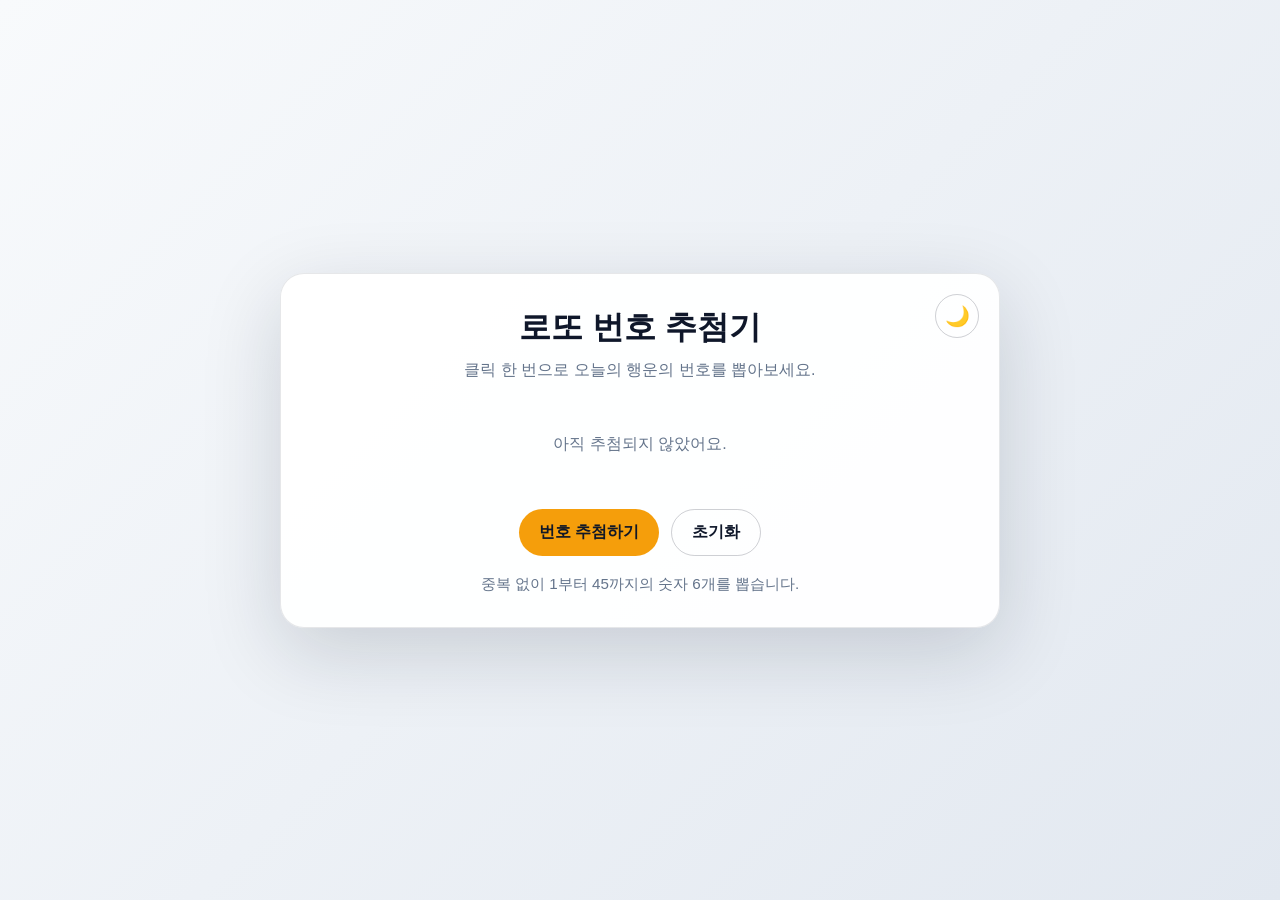
==== index.html @ b478222f "Add light and dark theme toggle" ====
<!DOCTYPE html>
<html lang="ko">
  <head>
    <meta charset="UTF-8" />
    <meta name="viewport" content="width=device-width, initial-scale=1.0" />
    <title>로또 번호 추첨기</title>
    <script>
      (() => {
        const savedTheme = localStorage.getItem('theme');
        const theme = savedTheme || (matchMedia('(prefers-color-scheme: dark)').matches ? 'dark' : 'light');
        document.documentElement.dataset.theme = theme;
      })();
    </script>
    <style>
      :root {
        color-scheme: light;
        --bg-start: #f8fafc;
        --bg-end: #e2e8f0;
        --card: rgba(255, 255, 255, 0.94);
        --text: #0f172a;
        --sub: #64748b;
        --border: rgba(15, 23, 42, 0.1);
        --secondary-border: rgba(15, 23, 42, 0.2);
        --shadow: rgba(15, 23, 42, 0.16);
        --accent: #f59e0b;
      }

      :root[data-theme="dark"] {
        color-scheme: dark;
        --bg-start: #0f172a;
        --bg-end: #111827;
        --card: rgba(31, 41, 55, 0.95);
        --text: #f9fafb;
        --sub: #9ca3af;
        --border: rgba(255, 255, 255, 0.08);
        --secondary-border: rgba(255, 255, 255, 0.2);
        --shadow: rgba(0, 0, 0, 0.3);
      }

      * {
        box-sizing: border-box;
      }

      body {
        margin: 0;
        font-family: "Pretendard", "Segoe UI", sans-serif;
        background: linear-gradient(135deg, var(--bg-start), var(--bg-end));
        color: var(--text);
        min-height: 100vh;
        display: grid;
        place-items: center;
        padding: 24px;
        transition: background 0.25s ease, color 0.25s ease;
      }

      .app {
        width: min(100%, 720px);
        position: relative;
        background: var(--card);
        border: 1px solid var(--border);
        border-radius: 24px;
        box-shadow: 0 24px 80px var(--shadow);
        padding: 32px;
        text-align: center;
        transition: background 0.25s ease, border-color 0.25s ease, box-shadow 0.25s ease;
      }

      .theme-toggle {
        position: absolute;
        top: 20px;
        right: 20px;
        width: 44px;
        height: 44px;
        padding: 0;
        display: grid;
        place-items: center;
        background: transparent;
        color: var(--text);
        border: 1px solid var(--secondary-border);
        font-size: 1.25rem;
      }

      h1 {
        margin: 0 0 10px;
        font-size: 2rem;
        padding: 0 48px;
      }

      p {
        margin: 0 0 24px;
        color: var(--sub);
      }

      .numbers {
        display: flex;
        justify-content: center;
        gap: 14px;
        flex-wrap: wrap;
        margin: 28px 0;
      }

      .ball {
        width: 72px;
        height: 72px;
        border-radius: 50%;
        display: grid;
        place-items: center;
        font-size: 1.4rem;
        font-weight: 700;
        color: white;
        box-shadow: inset 0 -8px 12px rgba(0, 0, 0, 0.18);
      }

      .ball:nth-child(1) { background: linear-gradient(145deg, #fbbf24, #d97706); }
      .ball:nth-child(2) { background: linear-gradient(145deg, #60a5fa, #2563eb); }
      .ball:nth-child(3) { background: linear-gradient(145deg, #34d399, #059669); }
      .ball:nth-child(4) { background: linear-gradient(145deg, #fb923c, #ea580c); }
      .ball:nth-child(5) { background: linear-gradient(145deg, #a78bfa, #7c3aed); }
      .ball:nth-child(6) { background: linear-gradient(145deg, #f472b6, #db2777); }

      .button-row {
        display: flex;
        justify-content: center;
        gap: 12px;
        flex-wrap: wrap;
      }

      button {
        border: 0;
        cursor: pointer;
        font-size: 1rem;
        font-weight: 700;
        border-radius: 999px;
        padding: 12px 20px;
        transition: transform 0.2s ease, opacity 0.2s ease;
      }

      button:hover {
        transform: translateY(-2px);
      }

      button:focus-visible {
        outline: 3px solid var(--accent);
        outline-offset: 3px;
      }

      .primary {
        background: var(--accent);
        color: #111827;
      }

      .secondary {
        background: transparent;
        color: var(--text);
        border: 1px solid var(--secondary-border);
      }

      .hint {
        margin-top: 18px;
        font-size: 0.95rem;
        color: var(--sub);
      }

      .empty {
        min-height: 72px;
        display: grid;
        place-items: center;
        color: var(--sub);
        font-size: 1rem;
      }

      @media (max-width: 520px) {
        .app { padding: 76px 20px 28px; }
        h1 { padding: 0; }
      }
    </style>
  </head>
  <body>
    <main class="app">
      <button class="theme-toggle" id="themeToggle" type="button" aria-label="다크 모드로 전환" title="다크 모드로 전환">
        <span aria-hidden="true">🌙</span>
      </button>
      <h1>로또 번호 추첨기</h1>
      <p>클릭 한 번으로 오늘의 행운의 번호를 뽑아보세요.</p>

      <div id="numberArea" class="numbers">
        <div class="empty">아직 추첨되지 않았어요.</div>
      </div>

      <div class="button-row">
        <button class="primary" id="drawBtn">번호 추첨하기</button>
        <button class="secondary" id="resetBtn">초기화</button>
      </div>

      <div class="hint">중복 없이 1부터 45까지의 숫자 6개를 뽑습니다.</div>
    </main>

    <script>
      const drawBtn = document.getElementById('drawBtn');
      const resetBtn = document.getElementById('resetBtn');
      const numberArea = document.getElementById('numberArea');
      const themeToggle = document.getElementById('themeToggle');

      function updateThemeButton(theme) {
        const isDark = theme === 'dark';
        const label = isDark ? '화이트 모드로 전환' : '다크 모드로 전환';
        themeToggle.querySelector('span').textContent = isDark ? '☀️' : '🌙';
        themeToggle.setAttribute('aria-label', label);
        themeToggle.title = label;
      }

      function setTheme(theme) {
        document.documentElement.dataset.theme = theme;
        localStorage.setItem('theme', theme);
        updateThemeButton(theme);
      }

      updateThemeButton(document.documentElement.dataset.theme);

      themeToggle.addEventListener('click', () => {
        const nextTheme = document.documentElement.dataset.theme === 'dark' ? 'light' : 'dark';
        setTheme(nextTheme);
      });

      function drawNumbers() {
        const numbers = new Set();

        while (numbers.size < 6) {
          numbers.add(Math.floor(Math.random() * 45) + 1);
        }

        const sorted = [...numbers].sort((a, b) => a - b);
        renderNumbers(sorted);
      }

      function renderNumbers(numbers) {
        numberArea.innerHTML = '';

        numbers.forEach((number) => {
          const ball = document.createElement('div');
          ball.className = 'ball';
          ball.textContent = number;
          numberArea.appendChild(ball);
        });
      }

      drawBtn.addEventListener('click', drawNumbers);
      resetBtn.addEventListener('click', () => {
        numberArea.innerHTML = '<div class="empty">아직 추첨되지 않았어요.</div>';
      });
    </script>
  </body>
</html>
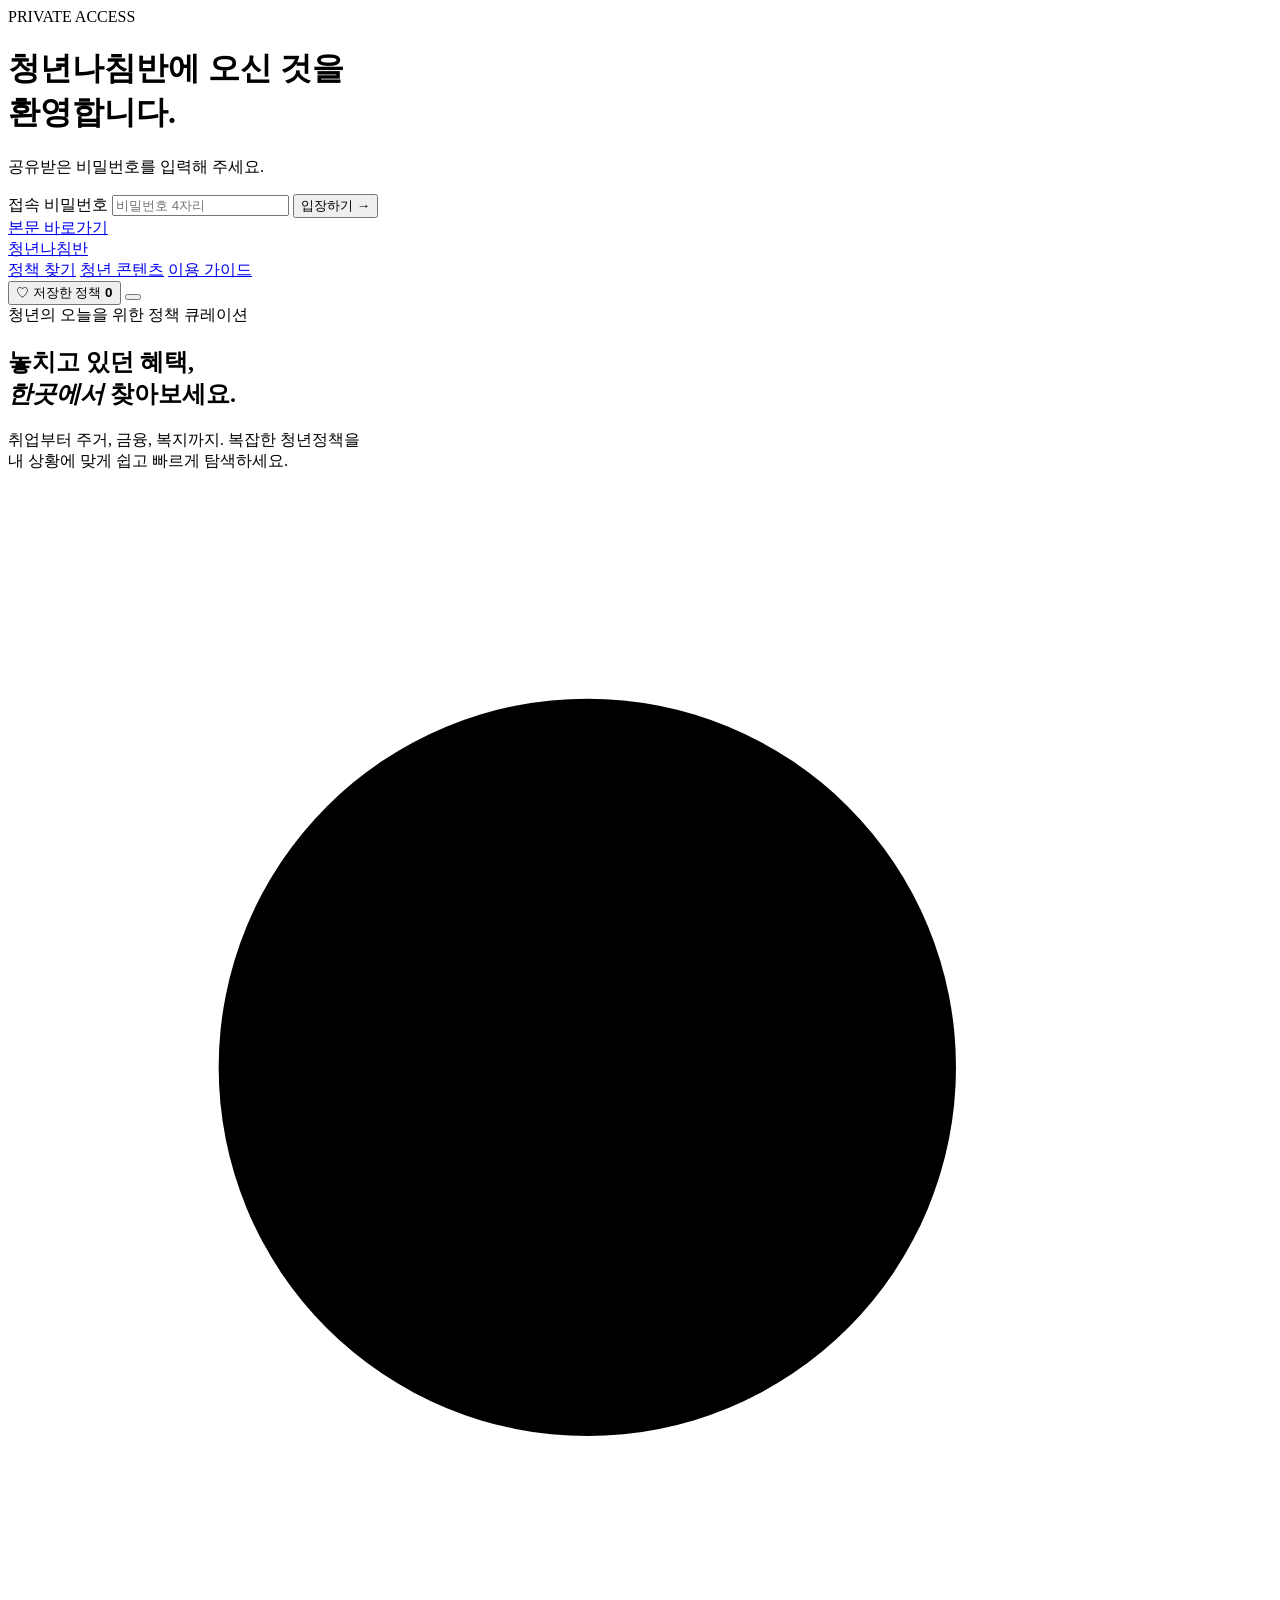
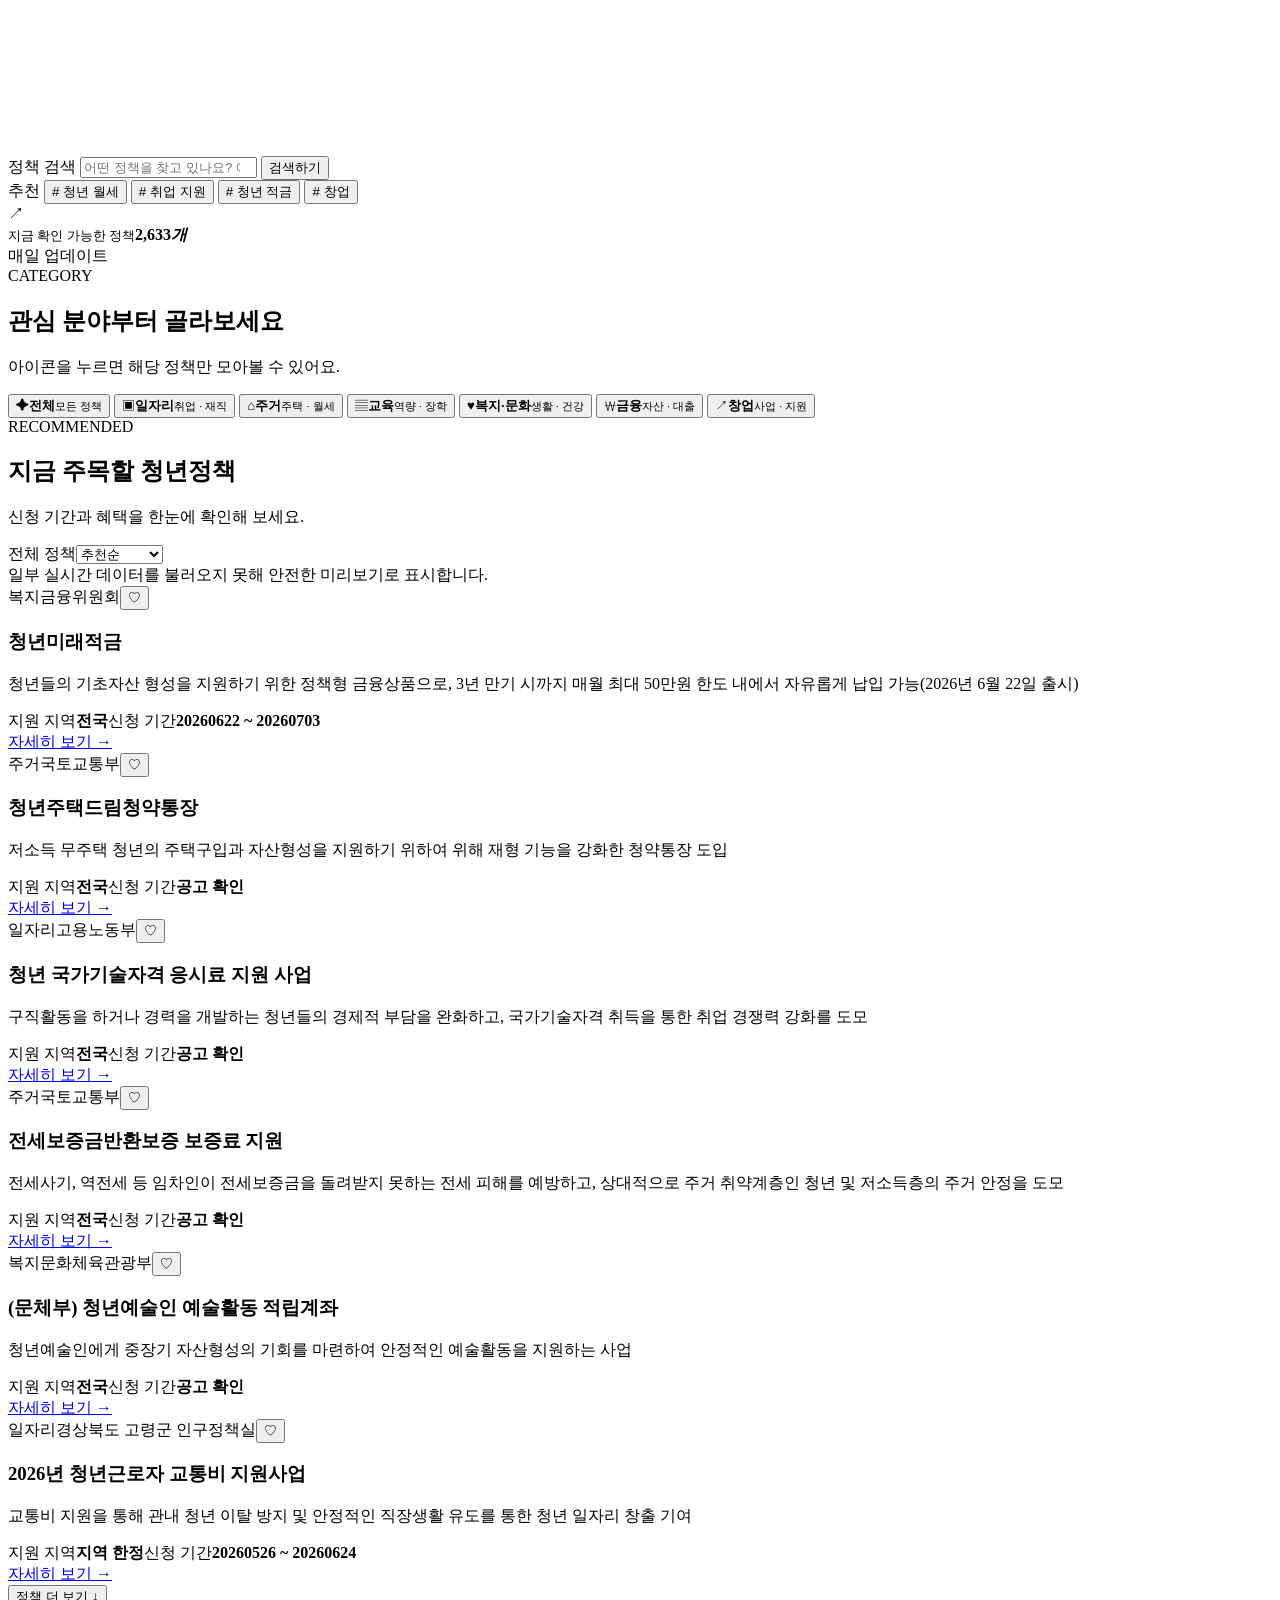
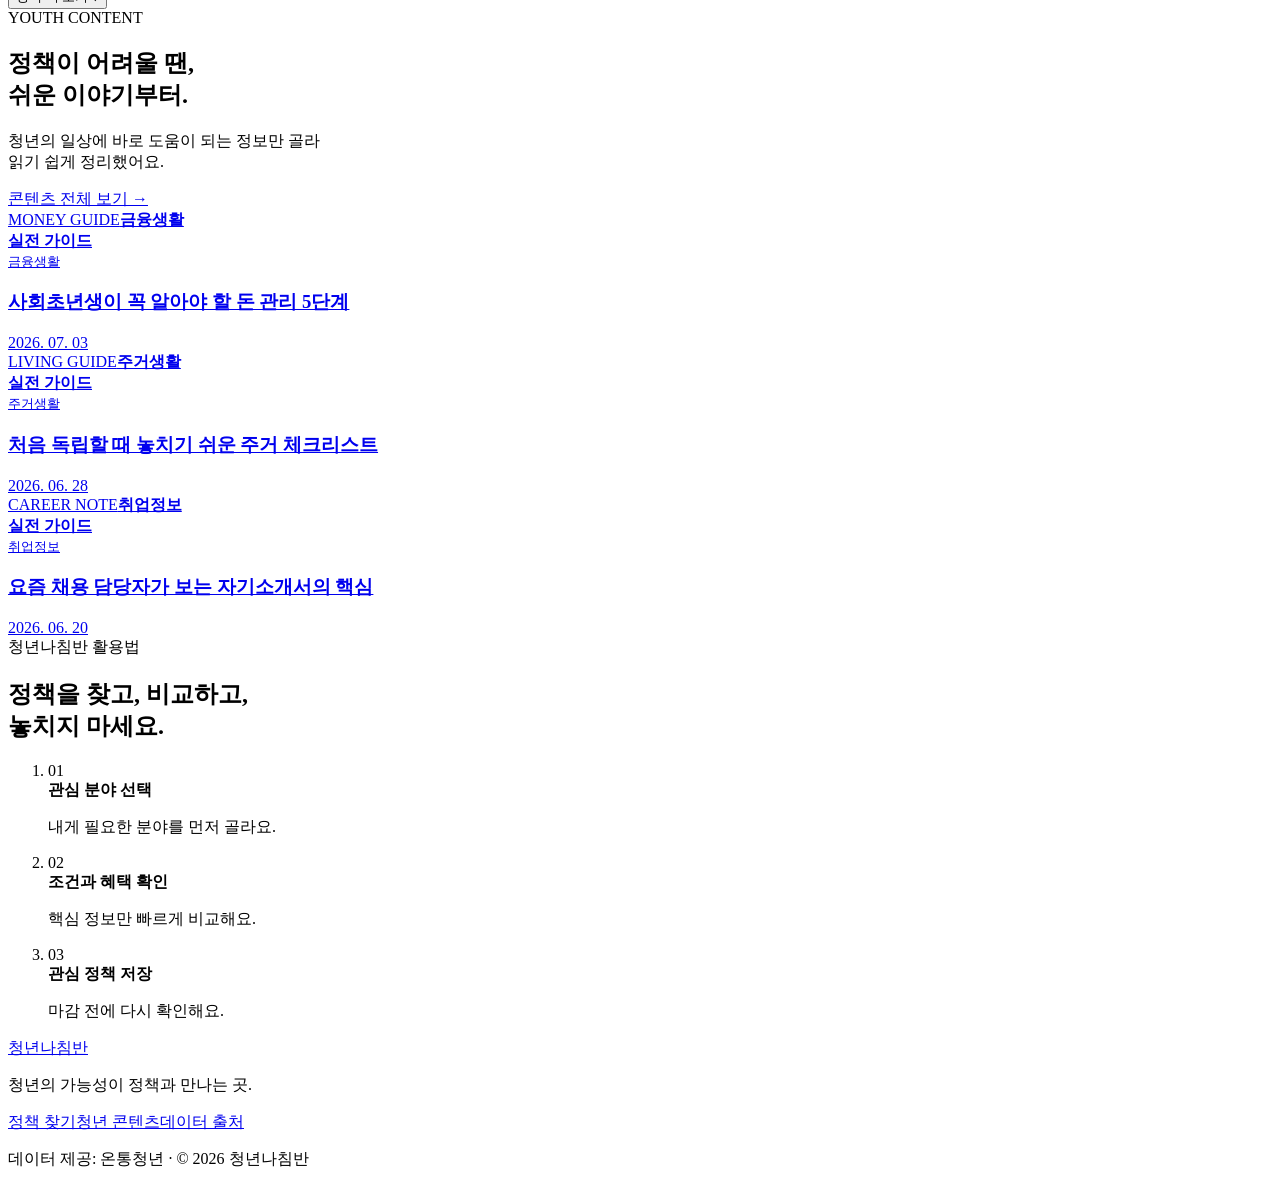
==== commit 58ec4ebb: "Add saved policy list" ====
--- a/index.html
+++ b/index.html
@@ -1,253 +1,125 @@
-<!DOCTYPE html>
+<!doctype html>
 <html lang="ko">
-  <head>
-    <meta charset="UTF-8" />
-    <meta name="viewport" content="width=device-width, initial-scale=1.0" />
-    <title>로또 번호 추첨기</title>
-    <script>
-      (() => {
-        const savedTheme = localStorage.getItem('theme');
-        const theme = savedTheme || (matchMedia('(prefers-color-scheme: dark)').matches ? 'dark' : 'light');
-        document.documentElement.dataset.theme = theme;
-      })();
-    </script>
-    <style>
-      :root {
-        color-scheme: light;
-        --bg-start: #f8fafc;
-        --bg-end: #e2e8f0;
-        --card: rgba(255, 255, 255, 0.94);
-        --text: #0f172a;
-        --sub: #64748b;
-        --border: rgba(15, 23, 42, 0.1);
-        --secondary-border: rgba(15, 23, 42, 0.2);
-        --shadow: rgba(15, 23, 42, 0.16);
-        --accent: #f59e0b;
-      }
+<head>
+  <meta charset="UTF-8">
+  <meta name="viewport" content="width=device-width, initial-scale=1.0">
+  <meta name="description" content="흩어진 청년정책과 생활 콘텐츠를 한눈에 찾는 청년정책 큐레이션 서비스">
+  <meta name="theme-color" content="#173f35">
+  <title>청년나침반 — 나에게 맞는 청년정책 찾기</title>
+  <link rel="preconnect" href="https://fonts.googleapis.com">
+  <link rel="preconnect" href="https://fonts.gstatic.com" crossorigin>
+  <link href="https://fonts.googleapis.com/css2?family=DM+Sans:wght@500;600;700&family=Noto+Sans+KR:wght@400;500;600;700;800&display=swap" rel="stylesheet">
+  <link rel="stylesheet" href="styles.css">
+  <link rel="stylesheet" href="gate.css">
+  <link rel="stylesheet" href="personalized.css">
+  <link rel="stylesheet" href="saved-policies.css">
+</head>
+<body class="locked">
+  <div class="access-gate" id="accessGate" role="dialog" aria-modal="true" aria-labelledby="gateTitle">
+    <form class="gate-card" id="gateForm">
+      <span class="brand-mark gate-mark" aria-hidden="true"><span></span></span>
+      <span class="section-kicker">PRIVATE ACCESS</span>
+      <h1 id="gateTitle">청년나침반에 오신 것을<br>환영합니다.</h1>
+      <p>공유받은 비밀번호를 입력해 주세요.</p>
+      <label class="sr-only" for="gatePassword">접속 비밀번호</label>
+      <input id="gatePassword" type="password" inputmode="numeric" maxlength="4" placeholder="비밀번호 4자리" autocomplete="current-password" required>
+      <button type="submit">입장하기 <span>→</span></button>
+      <small id="gateError" role="alert"></small>
+    </form>
+  </div>
+  <a class="skip" href="#main">본문 바로가기</a>
+  <header class="site-header">
+    <div class="header-inner">
+      <a class="brand" href="#" aria-label="청년나침반 홈">
+        <span class="brand-mark" aria-hidden="true"><span></span></span>
+        <span>청년나침반</span>
+      </a>
+      <nav class="nav" aria-label="주요 메뉴">
+        <a class="active" href="#policies">정책 찾기</a>
+        <a href="#content">청년 콘텐츠</a>
+        <a href="#guide">이용 가이드</a>
+      </nav>
+      <button class="saved-button" id="savedButton" type="button" aria-label="저장한 정책 보기">
+        <span aria-hidden="true">♡</span> 저장한 정책 <b id="savedCount">0</b>
+      </button>
+      <button class="menu-button" id="menuButton" type="button" aria-label="메뉴 열기"><span></span><span></span></button>
+    </div>
+  </header>
 
-      :root[data-theme="dark"] {
-        color-scheme: dark;
-        --bg-start: #0f172a;
-        --bg-end: #111827;
-        --card: rgba(31, 41, 55, 0.95);
-        --text: #f9fafb;
-        --sub: #9ca3af;
-        --border: rgba(255, 255, 255, 0.08);
-        --secondary-border: rgba(255, 255, 255, 0.2);
-        --shadow: rgba(0, 0, 0, 0.3);
-      }
+  <main id="main">
+    <section class="hero">
+      <div class="hero-orb orb-one"></div><div class="hero-orb orb-two"></div>
+      <div class="hero-inner">
+        <div class="eyebrow"><span></span> 청년의 오늘을 위한 정책 큐레이션</div>
+        <h1>놓치고 있던 혜택,<br><em>한곳에서</em> 찾아보세요.</h1>
+        <p>취업부터 주거, 금융, 복지까지. 복잡한 청년정책을<br class="desktop-only"> 내 상황에 맞게 쉽고 빠르게 탐색하세요.</p>
+        <form class="hero-search" id="searchForm" role="search">
+          <svg aria-hidden="true" viewBox="0 0 24 24"><circle cx="11" cy="11" r="7"></circle><path d="m20 20-4-4"></path></svg>
+          <label class="sr-only" for="searchInput">정책 검색</label>
+          <input id="searchInput" type="search" placeholder="어떤 정책을 찾고 있나요? 예: 월세, 취업 지원" autocomplete="off">
+          <button type="submit">검색하기</button>
+        </form>
+        <div class="quick-keywords" aria-label="추천 검색어">
+          <span>추천</span>
+          <button type="button" data-query="청년 월세"># 청년 월세</button>
+          <button type="button" data-query="취업 지원"># 취업 지원</button>
+          <button type="button" data-query="청년 적금"># 청년 적금</button>
+          <button type="button" data-query="창업"># 창업</button>
+        </div>
+      </div>
+      <aside class="hero-stat" aria-label="서비스 현황">
+        <span class="stat-icon">↗</span>
+        <div><small>지금 확인 가능한 정책</small><strong><span id="policyTotal">2,847</span><i>개</i></strong></div>
+        <span class="live"><i></i> 매일 업데이트</span>
+      </aside>
+    </section>
 
-      * {
-        box-sizing: border-box;
-      }
+    <section class="category-section" aria-labelledby="categoryTitle">
+      <div class="section-heading compact"><div><span class="section-kicker">CATEGORY</span><h2 id="categoryTitle">관심 분야부터 골라보세요</h2></div><p>아이콘을 누르면 해당 정책만 모아볼 수 있어요.</p></div>
+      <div class="categories" id="categories">
+        <button class="category active" data-category="전체"><span class="cat-icon all">✦</span><b>전체</b><small>모든 정책</small></button>
+        <button class="category" data-category="일자리"><span class="cat-icon job">▣</span><b>일자리</b><small>취업 · 재직</small></button>
+        <button class="category" data-category="주거"><span class="cat-icon home">⌂</span><b>주거</b><small>주택 · 월세</small></button>
+        <button class="category" data-category="교육"><span class="cat-icon study">▤</span><b>교육</b><small>역량 · 장학</small></button>
+        <button class="category" data-category="복지"><span class="cat-icon welfare">♥</span><b>복지·문화</b><small>생활 · 건강</small></button>
+        <button class="category" data-category="금융"><span class="cat-icon finance">₩</span><b>금융</b><small>자산 · 대출</small></button>
+        <button class="category" data-category="창업"><span class="cat-icon startup">↗</span><b>창업</b><small>사업 · 지원</small></button>
+      </div>
+    </section>
 
-      body {
-        margin: 0;
-        font-family: "Pretendard", "Segoe UI", sans-serif;
-        background: linear-gradient(135deg, var(--bg-start), var(--bg-end));
-        color: var(--text);
-        min-height: 100vh;
-        display: grid;
-        place-items: center;
-        padding: 24px;
-        transition: background 0.25s ease, color 0.25s ease;
-      }
+    <section class="policies-section" id="policies" aria-labelledby="policyTitle">
+      <div class="section-heading"><div><span class="section-kicker">RECOMMENDED</span><h2 id="policyTitle">지금 주목할 청년정책</h2><p>신청 기간과 혜택을 한눈에 확인해 보세요.</p></div><div class="list-actions"><span id="resultLabel">전체 정책</span><select id="sortSelect" aria-label="정렬 기준"><option value="recommended">추천순</option><option value="deadline">마감임박순</option><option value="latest">최신순</option><option value="semin">세민맞춤</option></select></div></div>
+      <div class="personalized-note" id="personalizedNote" hidden><b>세민맞춤</b><span>만 29세 · 서울 거주 · 자취 중</span><button type="button" id="clearPersonalized">전체 보기</button></div>
+      <div class="status-message" id="statusMessage" role="status"><span></span> 온통청년 데이터를 확인하고 있어요.</div>
+      <div class="policy-grid" id="policyGrid" aria-live="polite"></div>
+      <button class="more-button" id="moreButton" type="button">정책 더 보기 <span>↓</span></button>
+    </section>
 
-      .app {
-        width: min(100%, 720px);
-        position: relative;
-        background: var(--card);
-        border: 1px solid var(--border);
-        border-radius: 24px;
-        box-shadow: 0 24px 80px var(--shadow);
-        padding: 32px;
-        text-align: center;
-        transition: background 0.25s ease, border-color 0.25s ease, box-shadow 0.25s ease;
-      }
+    <section class="content-section" id="content" aria-labelledby="contentTitle">
+      <div class="content-copy"><span class="section-kicker">YOUTH CONTENT</span><h2 id="contentTitle">정책이 어려울 땐,<br>쉬운 이야기부터.</h2><p>청년의 일상에 바로 도움이 되는 정보만 골라<br>읽기 쉽게 정리했어요.</p><a href="https://www.youthcenter.go.kr/youthNews/ythTips/ythTipsList" target="_blank" rel="noopener">콘텐츠 전체 보기 <span>→</span></a></div>
+      <div class="content-cards" id="contentGrid"></div>
+    </section>
 
-      .theme-toggle {
-        position: absolute;
-        top: 20px;
-        right: 20px;
-        width: 44px;
-        height: 44px;
-        padding: 0;
-        display: grid;
-        place-items: center;
-        background: transparent;
-        color: var(--text);
-        border: 1px solid var(--secondary-border);
-        font-size: 1.25rem;
-      }
+    <section class="guide" id="guide">
+      <div><span class="guide-badge">청년나침반 활용법</span><h2>정책을 찾고, 비교하고,<br>놓치지 마세요.</h2></div>
+      <ol><li><span>01</span><div><b>관심 분야 선택</b><p>내게 필요한 분야를 먼저 골라요.</p></div></li><li><span>02</span><div><b>조건과 혜택 확인</b><p>핵심 정보만 빠르게 비교해요.</p></div></li><li><span>03</span><div><b>관심 정책 저장</b><p>마감 전에 다시 확인해요.</p></div></li></ol>
+    </section>
+  </main>
 
-      h1 {
-        margin: 0 0 10px;
-        font-size: 2rem;
-        padding: 0 48px;
-      }
+  <footer><div class="footer-inner"><div><a class="brand footer-brand" href="#"><span class="brand-mark"><span></span></span><span>청년나침반</span></a><p>청년의 가능성이 정책과 만나는 곳.</p></div><div class="footer-links"><a href="#policies">정책 찾기</a><a href="#content">청년 콘텐츠</a><a href="https://www.youthcenter.go.kr/cmnFooter/openapiIntro/oaiGuide" target="_blank" rel="noopener">데이터 출처</a></div><p class="copyright">데이터 제공: 온통청년 · © 2026 청년나침반</p></div></footer>
 
-      p {
-        margin: 0 0 24px;
-        color: var(--sub);
-      }
+  <div class="saved-modal" id="savedModal" hidden>
+    <button class="saved-backdrop" type="button" data-close-saved aria-label="저장한 정책 닫기"></button>
+    <section class="saved-panel" role="dialog" aria-modal="true" aria-labelledby="savedTitle">
+      <div class="saved-panel-header">
+        <div><span class="section-kicker">SAVED POLICIES</span><h2 id="savedTitle">저장한 정책</h2></div>
+        <button class="saved-close" type="button" data-close-saved aria-label="닫기">×</button>
+      </div>
+      <div class="saved-list" id="savedList"></div>
+    </section>
+  </div>
 
-      .numbers {
-        display: flex;
-        justify-content: center;
-        gap: 14px;
-        flex-wrap: wrap;
-        margin: 28px 0;
-      }
-
-      .ball {
-        width: 72px;
-        height: 72px;
-        border-radius: 50%;
-        display: grid;
-        place-items: center;
-        font-size: 1.4rem;
-        font-weight: 700;
-        color: white;
-        box-shadow: inset 0 -8px 12px rgba(0, 0, 0, 0.18);
-      }
-
-      .ball:nth-child(1) { background: linear-gradient(145deg, #fbbf24, #d97706); }
-      .ball:nth-child(2) { background: linear-gradient(145deg, #60a5fa, #2563eb); }
-      .ball:nth-child(3) { background: linear-gradient(145deg, #34d399, #059669); }
-      .ball:nth-child(4) { background: linear-gradient(145deg, #fb923c, #ea580c); }
-      .ball:nth-child(5) { background: linear-gradient(145deg, #a78bfa, #7c3aed); }
-      .ball:nth-child(6) { background: linear-gradient(145deg, #f472b6, #db2777); }
-
-      .button-row {
-        display: flex;
-        justify-content: center;
-        gap: 12px;
-        flex-wrap: wrap;
-      }
-
-      button {
-        border: 0;
-        cursor: pointer;
-        font-size: 1rem;
-        font-weight: 700;
-        border-radius: 999px;
-        padding: 12px 20px;
-        transition: transform 0.2s ease, opacity 0.2s ease;
-      }
-
-      button:hover {
-        transform: translateY(-2px);
-      }
-
-      button:focus-visible {
-        outline: 3px solid var(--accent);
-        outline-offset: 3px;
-      }
-
-      .primary {
-        background: var(--accent);
-        color: #111827;
-      }
-
-      .secondary {
-        background: transparent;
-        color: var(--text);
-        border: 1px solid var(--secondary-border);
-      }
-
-      .hint {
-        margin-top: 18px;
-        font-size: 0.95rem;
-        color: var(--sub);
-      }
-
-      .empty {
-        min-height: 72px;
-        display: grid;
-        place-items: center;
-        color: var(--sub);
-        font-size: 1rem;
-      }
-
-      @media (max-width: 520px) {
-        .app { padding: 76px 20px 28px; }
-        h1 { padding: 0; }
-      }
-    </style>
-  </head>
-  <body>
-    <main class="app">
-      <button class="theme-toggle" id="themeToggle" type="button" aria-label="다크 모드로 전환" title="다크 모드로 전환">
-        <span aria-hidden="true">🌙</span>
-      </button>
-      <h1>로또 번호 추첨기</h1>
-      <p>클릭 한 번으로 오늘의 행운의 번호를 뽑아보세요.</p>
-
-      <div id="numberArea" class="numbers">
-        <div class="empty">아직 추첨되지 않았어요.</div>
-      </div>
-
-      <div class="button-row">
-        <button class="primary" id="drawBtn">번호 추첨하기</button>
-        <button class="secondary" id="resetBtn">초기화</button>
-      </div>
-
-      <div class="hint">중복 없이 1부터 45까지의 숫자 6개를 뽑습니다.</div>
-    </main>
-
-    <script>
-      const drawBtn = document.getElementById('drawBtn');
-      const resetBtn = document.getElementById('resetBtn');
-      const numberArea = document.getElementById('numberArea');
-      const themeToggle = document.getElementById('themeToggle');
-
-      function updateThemeButton(theme) {
-        const isDark = theme === 'dark';
-        const label = isDark ? '화이트 모드로 전환' : '다크 모드로 전환';
-        themeToggle.querySelector('span').textContent = isDark ? '☀️' : '🌙';
-        themeToggle.setAttribute('aria-label', label);
-        themeToggle.title = label;
-      }
-
-      function setTheme(theme) {
-        document.documentElement.dataset.theme = theme;
-        localStorage.setItem('theme', theme);
-        updateThemeButton(theme);
-      }
-
-      updateThemeButton(document.documentElement.dataset.theme);
-
-      themeToggle.addEventListener('click', () => {
-        const nextTheme = document.documentElement.dataset.theme === 'dark' ? 'light' : 'dark';
-        setTheme(nextTheme);
-      });
-
-      function drawNumbers() {
-        const numbers = new Set();
-
-        while (numbers.size < 6) {
-          numbers.add(Math.floor(Math.random() * 45) + 1);
-        }
-
-        const sorted = [...numbers].sort((a, b) => a - b);
-        renderNumbers(sorted);
-      }
-
-      function renderNumbers(numbers) {
-        numberArea.innerHTML = '';
-
-        numbers.forEach((number) => {
-          const ball = document.createElement('div');
-          ball.className = 'ball';
-          ball.textContent = number;
-          numberArea.appendChild(ball);
-        });
-      }
-
-      drawBtn.addEventListener('click', drawNumbers);
-      resetBtn.addEventListener('click', () => {
-        numberArea.innerHTML = '<div class="empty">아직 추첨되지 않았어요.</div>';
-      });
-    </script>
-  </body>
+  <div class="toast" id="toast" role="status"></div>
+  <script src="app.js"></script>
+</body>
 </html>
--- a/saved-policies.css
+++ b/saved-policies.css
@@ -0,0 +1,119 @@
+.saved-modal[hidden] {
+  display: none;
+}
+
+.saved-modal {
+  position: fixed;
+  inset: 0;
+  z-index: 60;
+  display: flex;
+  justify-content: flex-end;
+}
+
+.saved-backdrop {
+  position: absolute;
+  inset: 0;
+  border: 0;
+  background: rgba(16, 27, 23, 0.48);
+  cursor: default;
+}
+
+.saved-panel {
+  position: relative;
+  width: min(440px, 100%);
+  height: 100%;
+  padding: 32px;
+  overflow-y: auto;
+  background: #fff;
+  box-shadow: -12px 0 36px rgba(18, 36, 29, 0.15);
+}
+
+.saved-panel-header {
+  display: flex;
+  align-items: flex-start;
+  justify-content: space-between;
+  padding-bottom: 22px;
+  border-bottom: 1px solid var(--line);
+}
+
+.saved-panel-header h2 {
+  margin: 5px 0 0;
+  font-size: 25px;
+}
+
+.saved-close {
+  width: 38px;
+  height: 38px;
+  border: 1px solid var(--line);
+  border-radius: 7px;
+  background: #fff;
+  font-size: 25px;
+  line-height: 1;
+  cursor: pointer;
+}
+
+.saved-list {
+  display: flex;
+  flex-direction: column;
+}
+
+.saved-item {
+  display: flex;
+  align-items: center;
+  gap: 16px;
+  min-height: 70px;
+  border-bottom: 1px solid #eef0ed;
+}
+
+.saved-item a {
+  flex: 1;
+  font-size: 14px;
+  font-weight: 600;
+  line-height: 1.5;
+  text-decoration: none;
+}
+
+.saved-item a:hover {
+  text-decoration: underline;
+  text-underline-offset: 4px;
+}
+
+.saved-item .save {
+  flex: 0 0 34px;
+  height: 34px;
+}
+
+.saved-empty {
+  padding: 70px 0;
+  color: var(--muted);
+  font-size: 13px;
+  text-align: center;
+}
+
+.modal-open {
+  overflow: hidden;
+}
+
+.saved-modal ~ .toast {
+  z-index: 70;
+}
+
+@media (max-width: 620px) {
+  .saved-button {
+    display: block;
+    margin-left: auto;
+    padding: 8px 10px;
+  }
+
+  .saved-button > span {
+    display: none;
+  }
+
+  .menu-button {
+    margin-left: 8px;
+  }
+
+  .saved-panel {
+    padding: 24px 20px;
+  }
+}
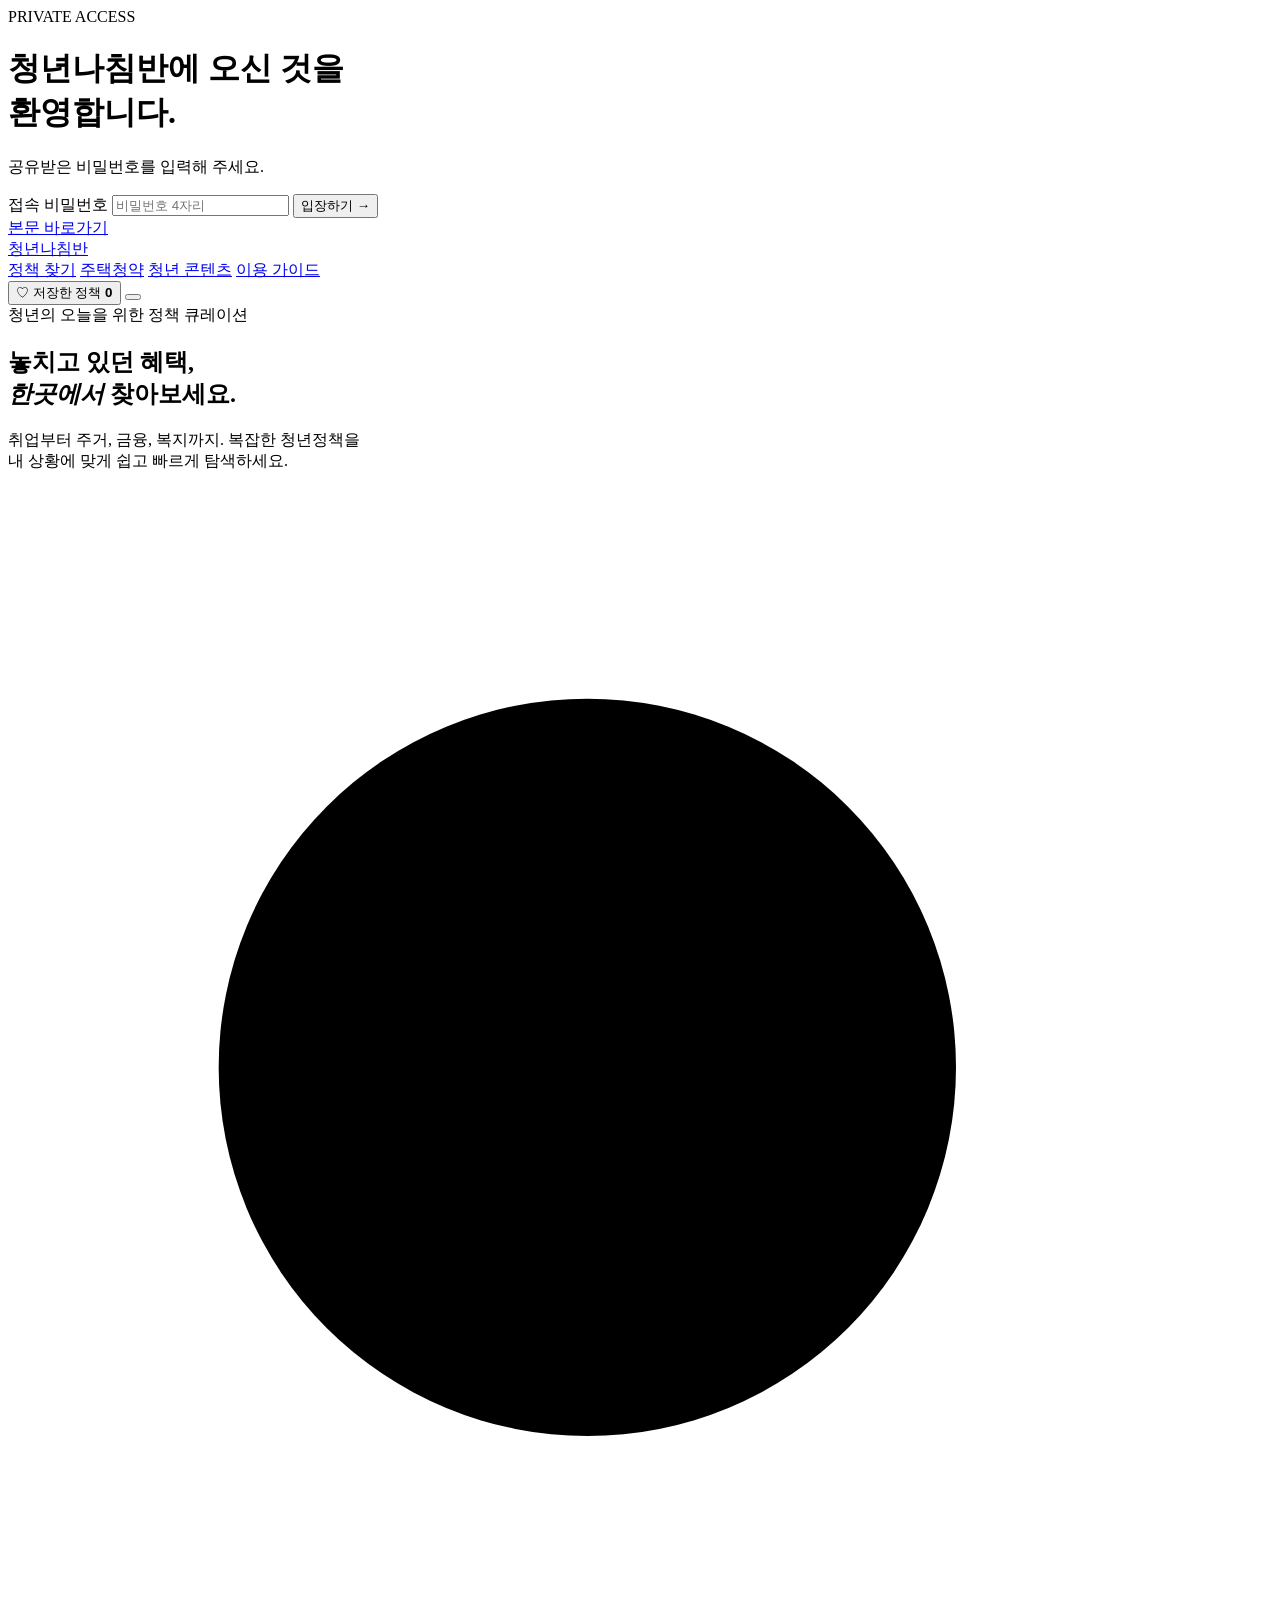
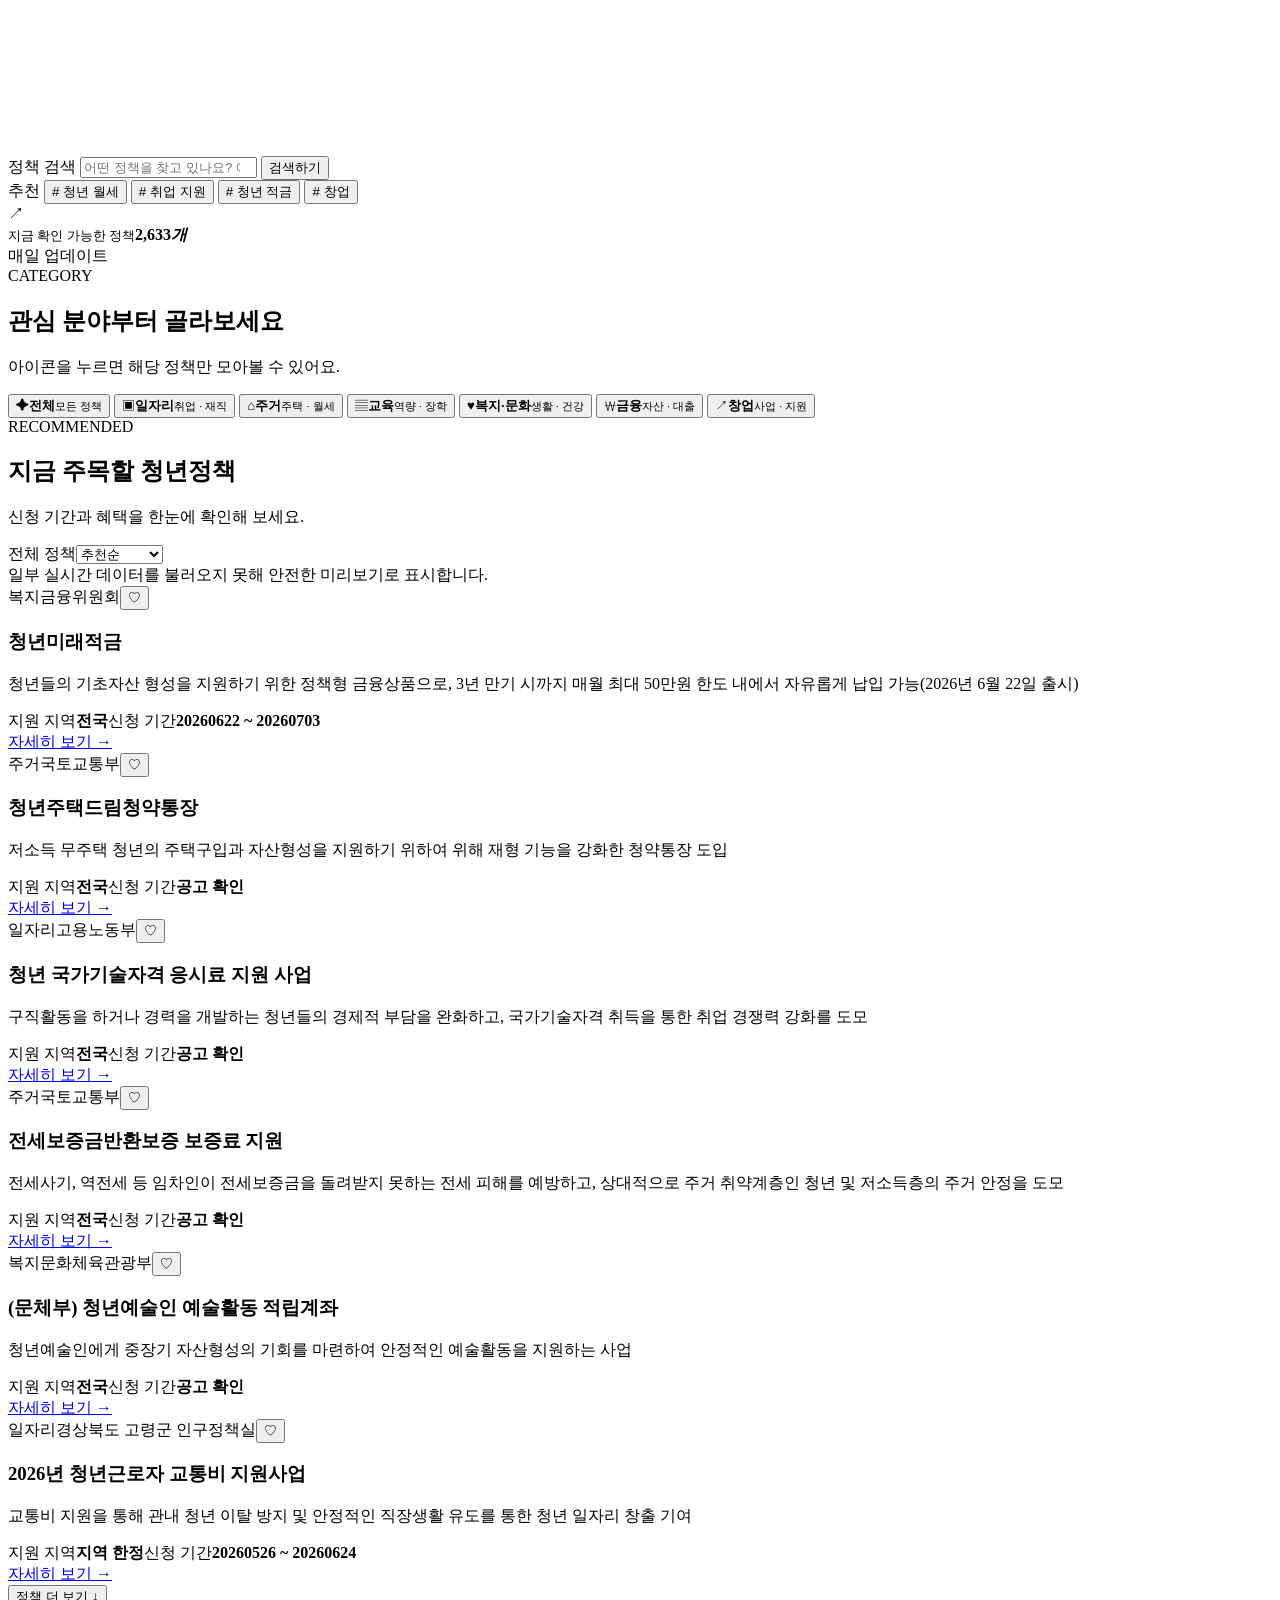
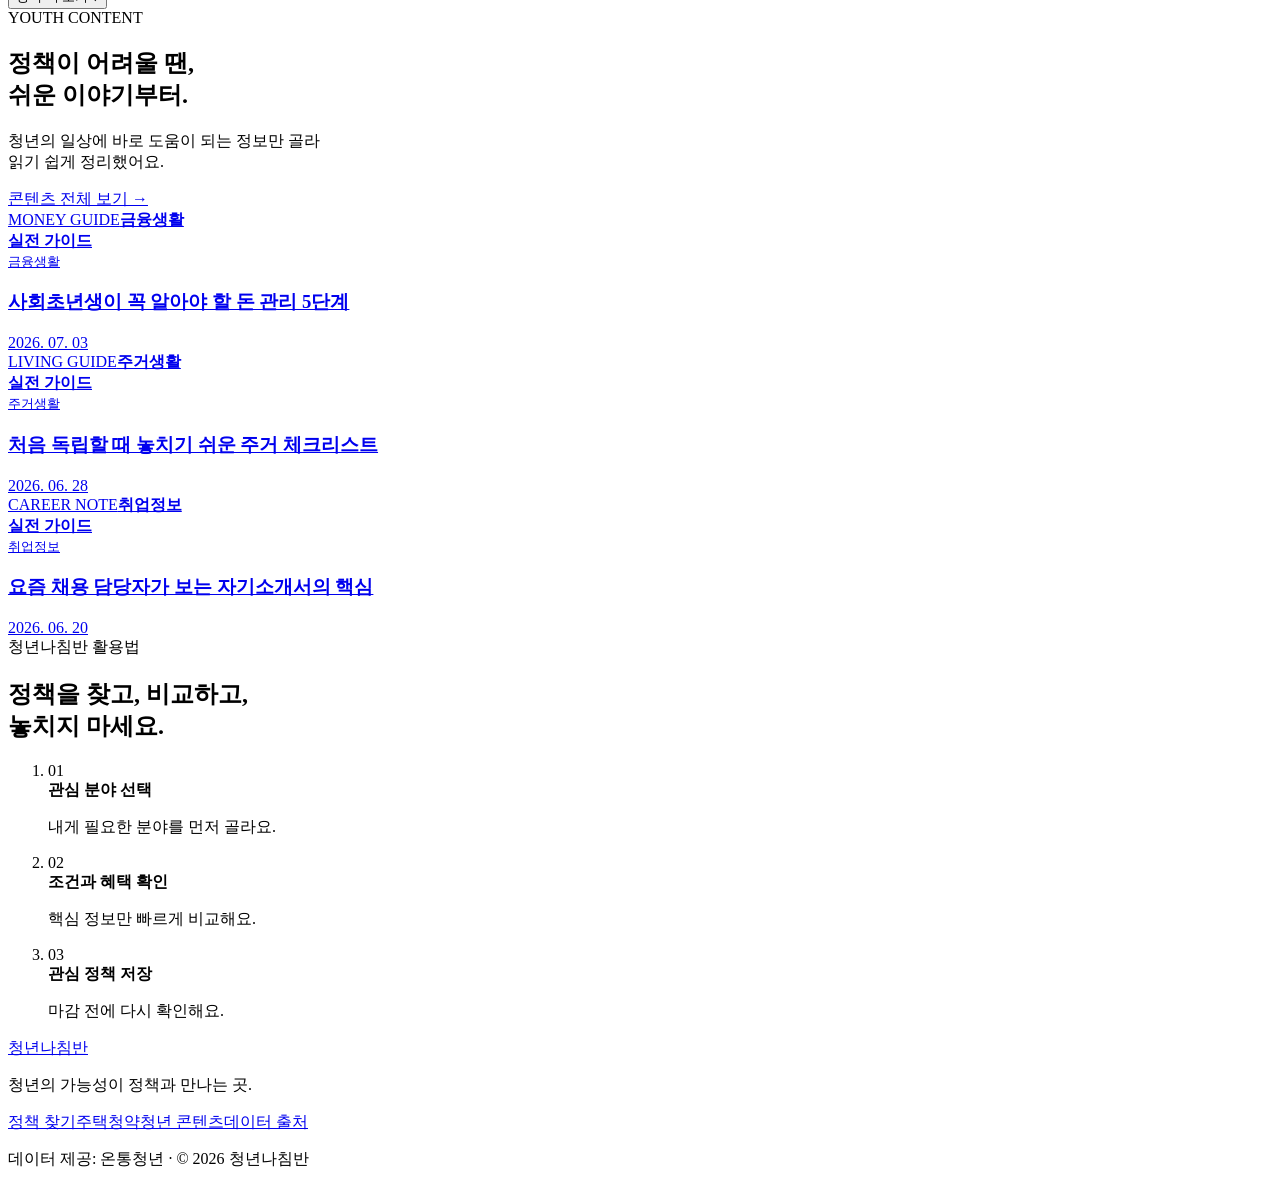
==== commit f8322672: "Add housing subscription page" ====
--- a/index.html
+++ b/index.html
@@ -36,6 +36,7 @@
       </a>
       <nav class="nav" aria-label="주요 메뉴">
         <a class="active" href="#policies">정책 찾기</a>
+        <a href="housing.html">주택청약</a>
         <a href="#content">청년 콘텐츠</a>
         <a href="#guide">이용 가이드</a>
       </nav>
@@ -96,7 +97,7 @@
     </section>
 
     <section class="content-section" id="content" aria-labelledby="contentTitle">
-      <div class="content-copy"><span class="section-kicker">YOUTH CONTENT</span><h2 id="contentTitle">정책이 어려울 땐,<br>쉬운 이야기부터.</h2><p>청년의 일상에 바로 도움이 되는 정보만 골라<br>읽기 쉽게 정리했어요.</p><a href="https://www.youthcenter.go.kr/youthNews/ythTips/ythTipsList" target="_blank" rel="noopener">콘텐츠 전체 보기 <span>→</span></a></div>
+      <div class="content-copy"><span class="section-kicker">YOUTH CONTENT</span><h2 id="contentTitle">정책이 어려울 땐,<br>쉬운 이야기부터.</h2><p>청년의 일상에 바로 도움이 되는 정보만 골라<br>읽기 쉽게 정리했어요.</p><a href="https://www.youthcenter.go.kr/bbs03List/46" target="_blank" rel="noopener">콘텐츠 전체 보기 <span>→</span></a></div>
       <div class="content-cards" id="contentGrid"></div>
     </section>
 
@@ -106,7 +107,7 @@
     </section>
   </main>
 
-  <footer><div class="footer-inner"><div><a class="brand footer-brand" href="#"><span class="brand-mark"><span></span></span><span>청년나침반</span></a><p>청년의 가능성이 정책과 만나는 곳.</p></div><div class="footer-links"><a href="#policies">정책 찾기</a><a href="#content">청년 콘텐츠</a><a href="https://www.youthcenter.go.kr/cmnFooter/openapiIntro/oaiGuide" target="_blank" rel="noopener">데이터 출처</a></div><p class="copyright">데이터 제공: 온통청년 · © 2026 청년나침반</p></div></footer>
+  <footer><div class="footer-inner"><div><a class="brand footer-brand" href="#"><span class="brand-mark"><span></span></span><span>청년나침반</span></a><p>청년의 가능성이 정책과 만나는 곳.</p></div><div class="footer-links"><a href="#policies">정책 찾기</a><a href="housing.html">주택청약</a><a href="#content">청년 콘텐츠</a><a href="https://www.youthcenter.go.kr/cmnFooter/openapiIntro/oaiGuide" target="_blank" rel="noopener">데이터 출처</a></div><p class="copyright">데이터 제공: 온통청년 · © 2026 청년나침반</p></div></footer>
 
   <div class="saved-modal" id="savedModal" hidden>
     <button class="saved-backdrop" type="button" data-close-saved aria-label="저장한 정책 닫기"></button>
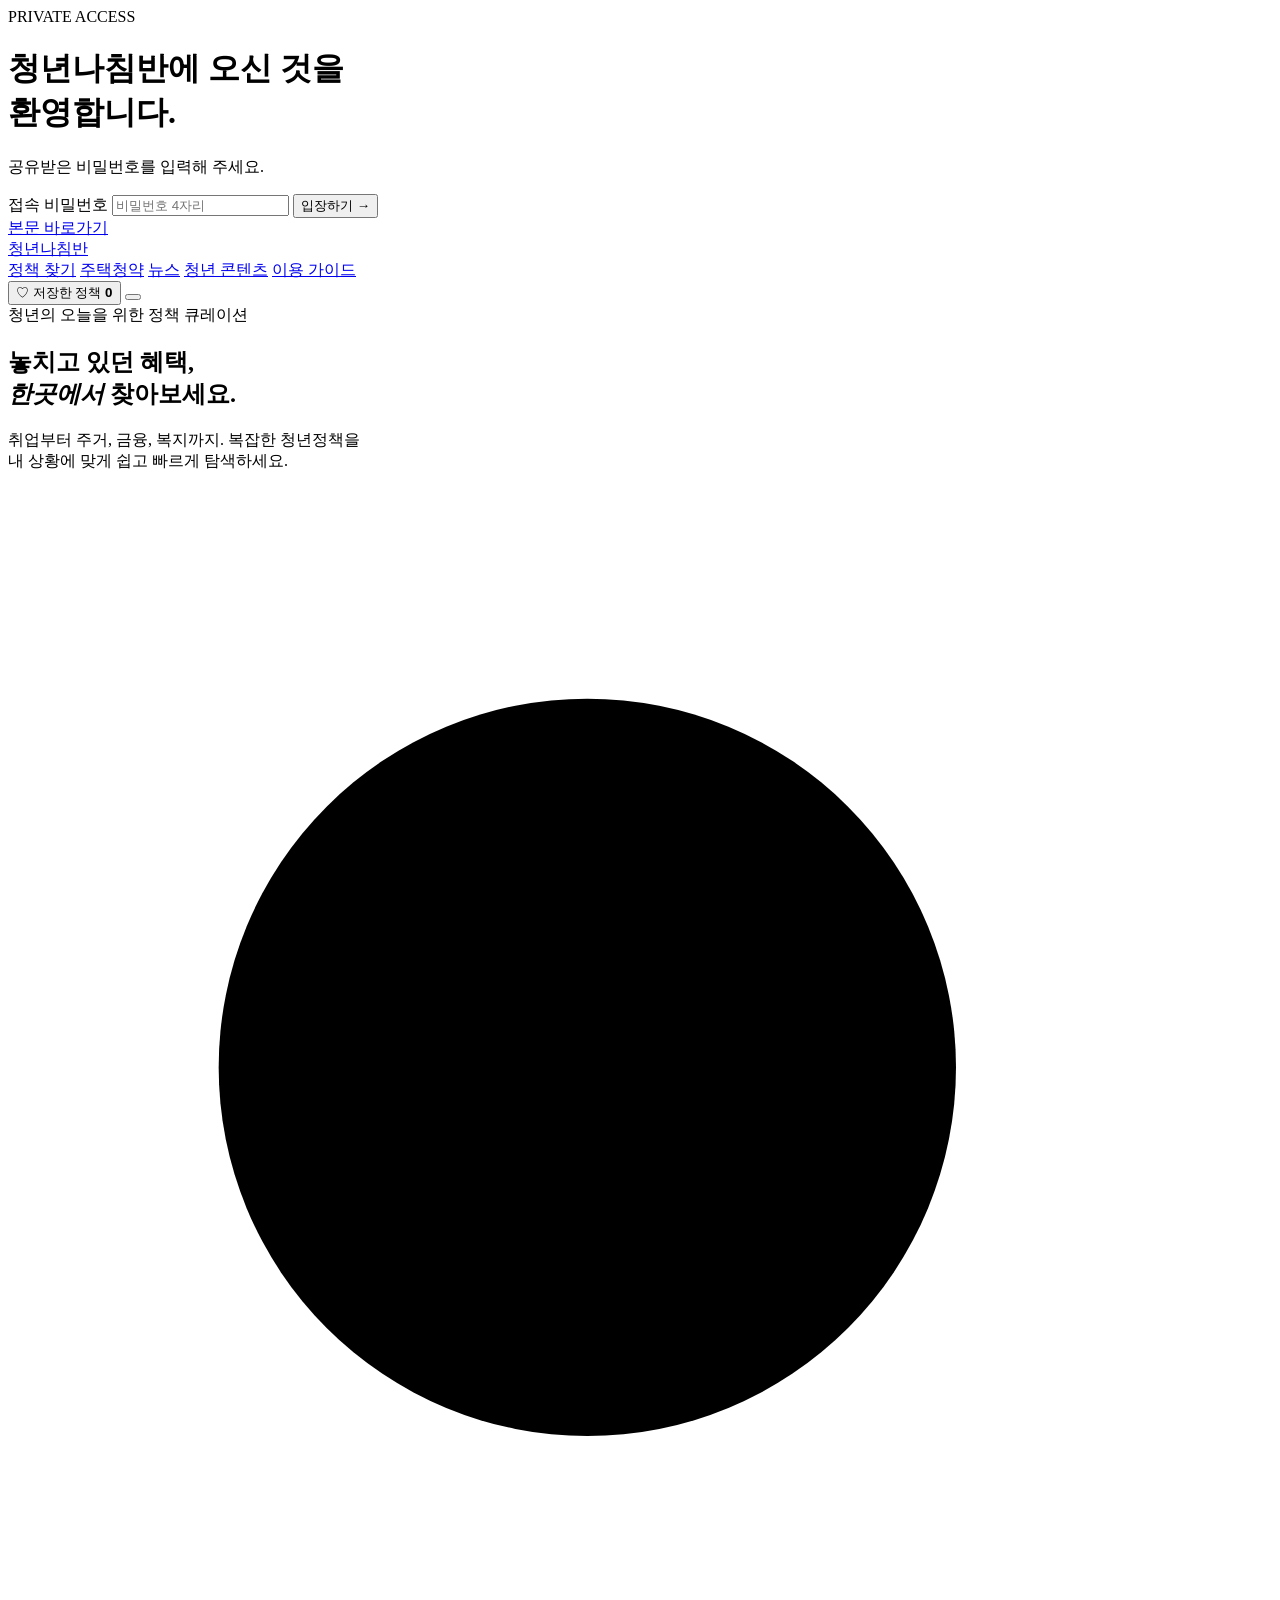
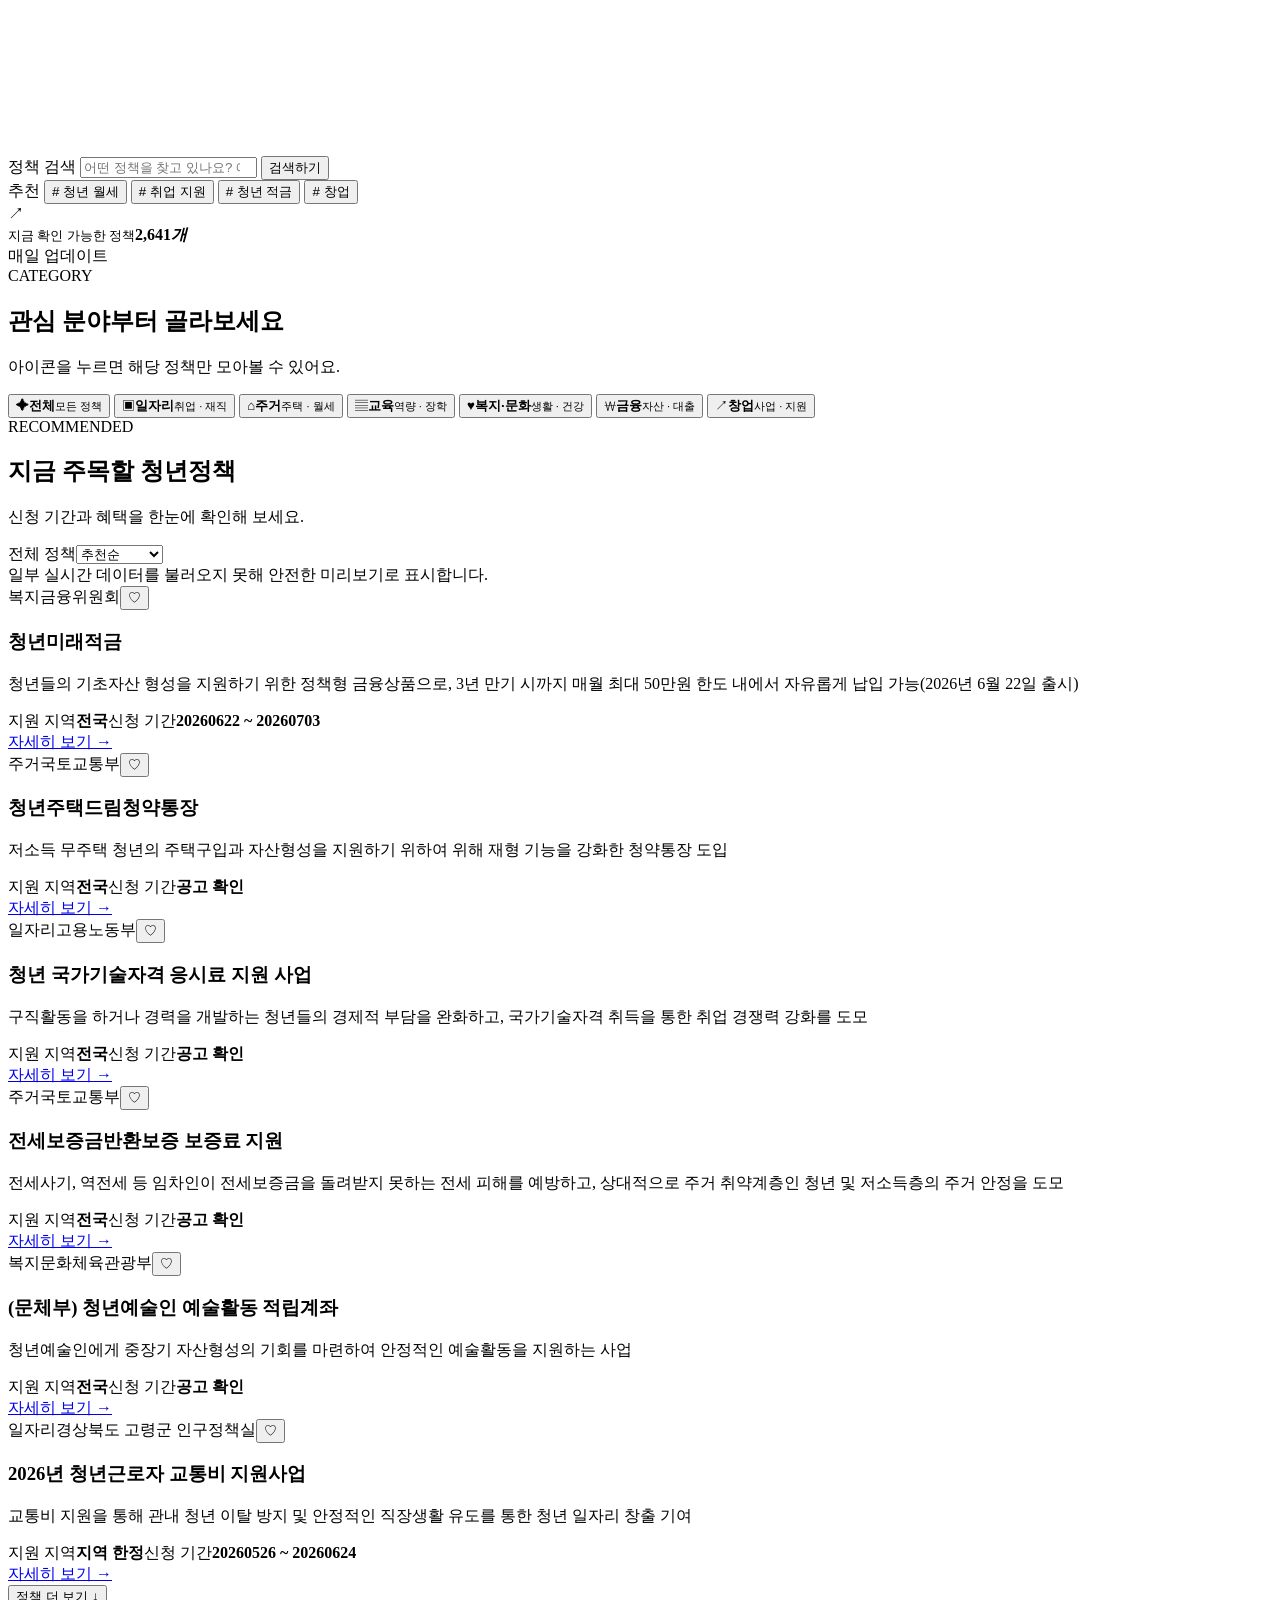
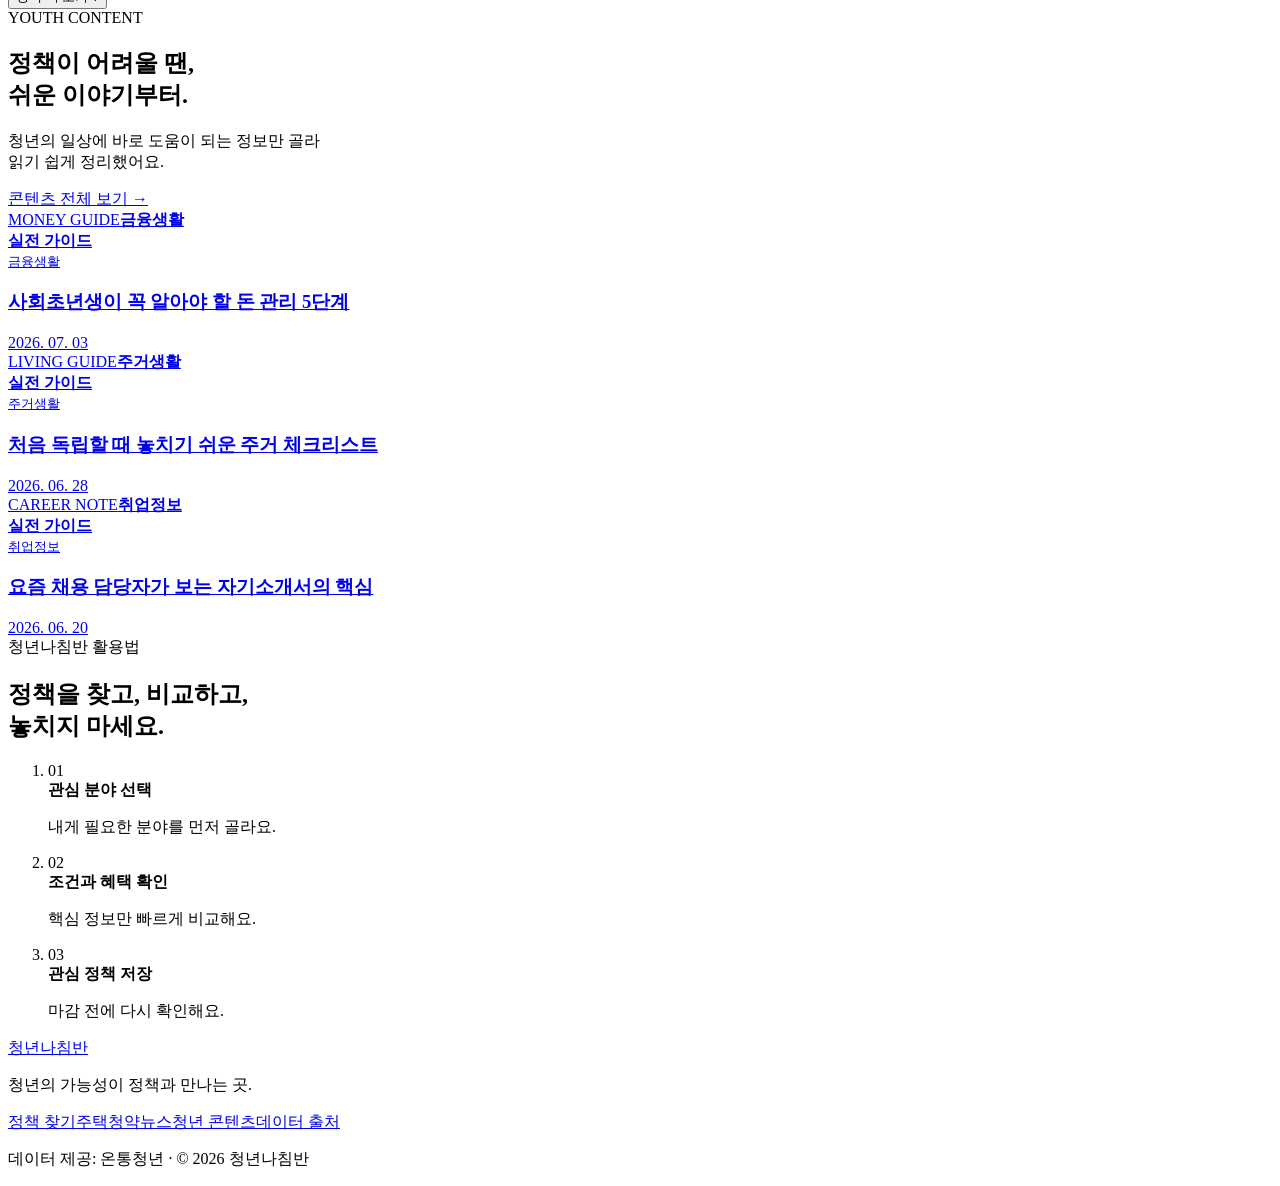
==== commit 5bb56d8c: "Add youth news page" ====
--- a/index.html
+++ b/index.html
@@ -37,6 +37,7 @@
       <nav class="nav" aria-label="주요 메뉴">
         <a class="active" href="#policies">정책 찾기</a>
         <a href="housing.html">주택청약</a>
+        <a href="news.html">뉴스</a>
         <a href="#content">청년 콘텐츠</a>
         <a href="#guide">이용 가이드</a>
       </nav>
@@ -107,7 +108,7 @@
     </section>
   </main>
 
-  <footer><div class="footer-inner"><div><a class="brand footer-brand" href="#"><span class="brand-mark"><span></span></span><span>청년나침반</span></a><p>청년의 가능성이 정책과 만나는 곳.</p></div><div class="footer-links"><a href="#policies">정책 찾기</a><a href="housing.html">주택청약</a><a href="#content">청년 콘텐츠</a><a href="https://www.youthcenter.go.kr/cmnFooter/openapiIntro/oaiGuide" target="_blank" rel="noopener">데이터 출처</a></div><p class="copyright">데이터 제공: 온통청년 · © 2026 청년나침반</p></div></footer>
+  <footer><div class="footer-inner"><div><a class="brand footer-brand" href="#"><span class="brand-mark"><span></span></span><span>청년나침반</span></a><p>청년의 가능성이 정책과 만나는 곳.</p></div><div class="footer-links"><a href="#policies">정책 찾기</a><a href="housing.html">주택청약</a><a href="news.html">뉴스</a><a href="#content">청년 콘텐츠</a><a href="https://www.youthcenter.go.kr/cmnFooter/openapiIntro/oaiGuide" target="_blank" rel="noopener">데이터 출처</a></div><p class="copyright">데이터 제공: 온통청년 · © 2026 청년나침반</p></div></footer>
 
   <div class="saved-modal" id="savedModal" hidden>
     <button class="saved-backdrop" type="button" data-close-saved aria-label="저장한 정책 닫기"></button>
